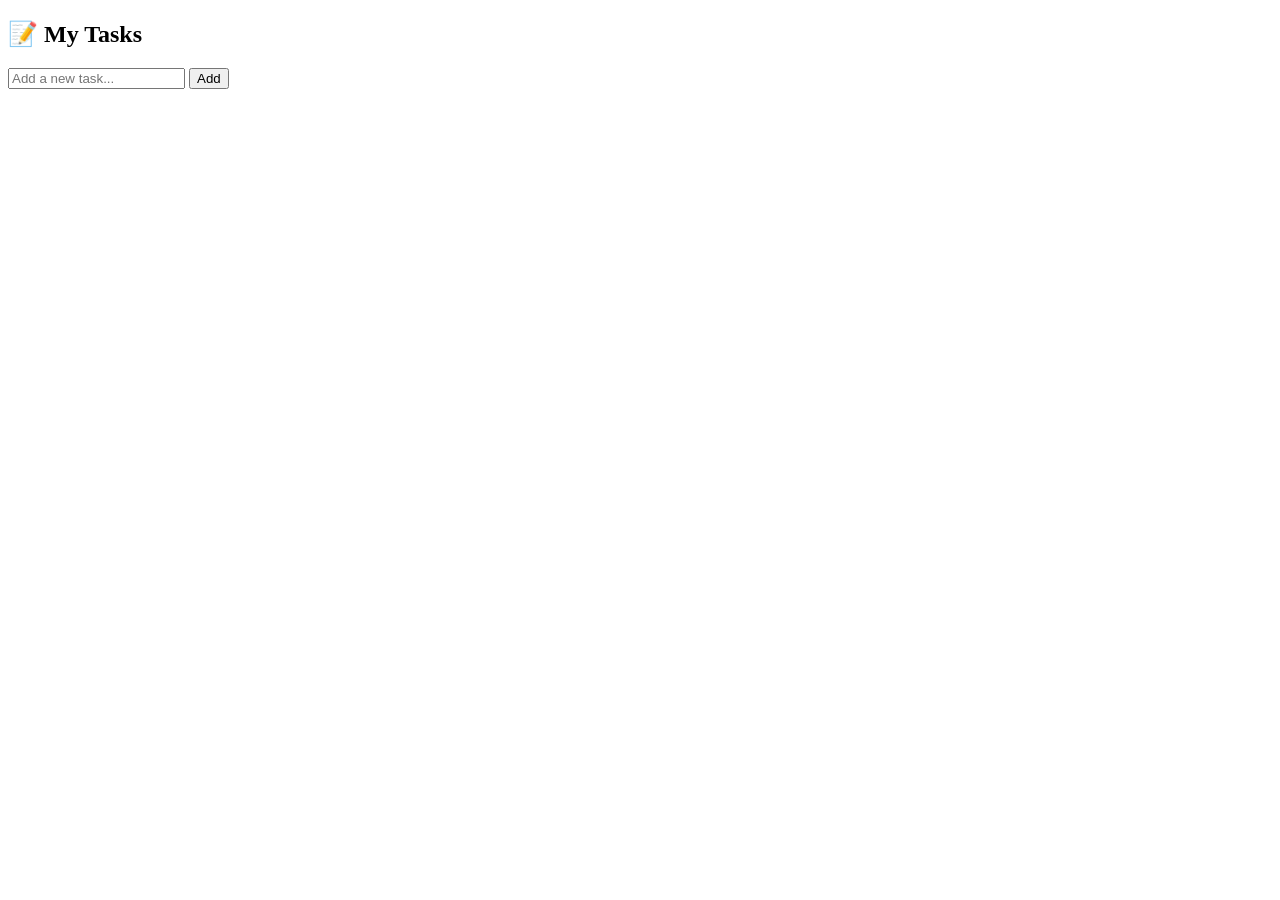
==== todo/index.html @ 26c0f0bf "Initial commit" ====
<!DOCTYPE html>
<html lang="en">
<head>
    <meta charset="UTF-8">
    <title>Simple To-Do List</title>
    <link rel="stylesheet" href="style.css">
</head>
<body>
    <div class="todo-container">
        <h2>📝 My Tasks</h2>
        <div class="input-group">
            <input type="text" id="taskInput" placeholder="Add a new task...">
            <button onclick="addTask()">Add</button>
        </div>
        <ul id="taskList"></ul>
    </div>
    <script src="script.js"></script>
</body>
</html>
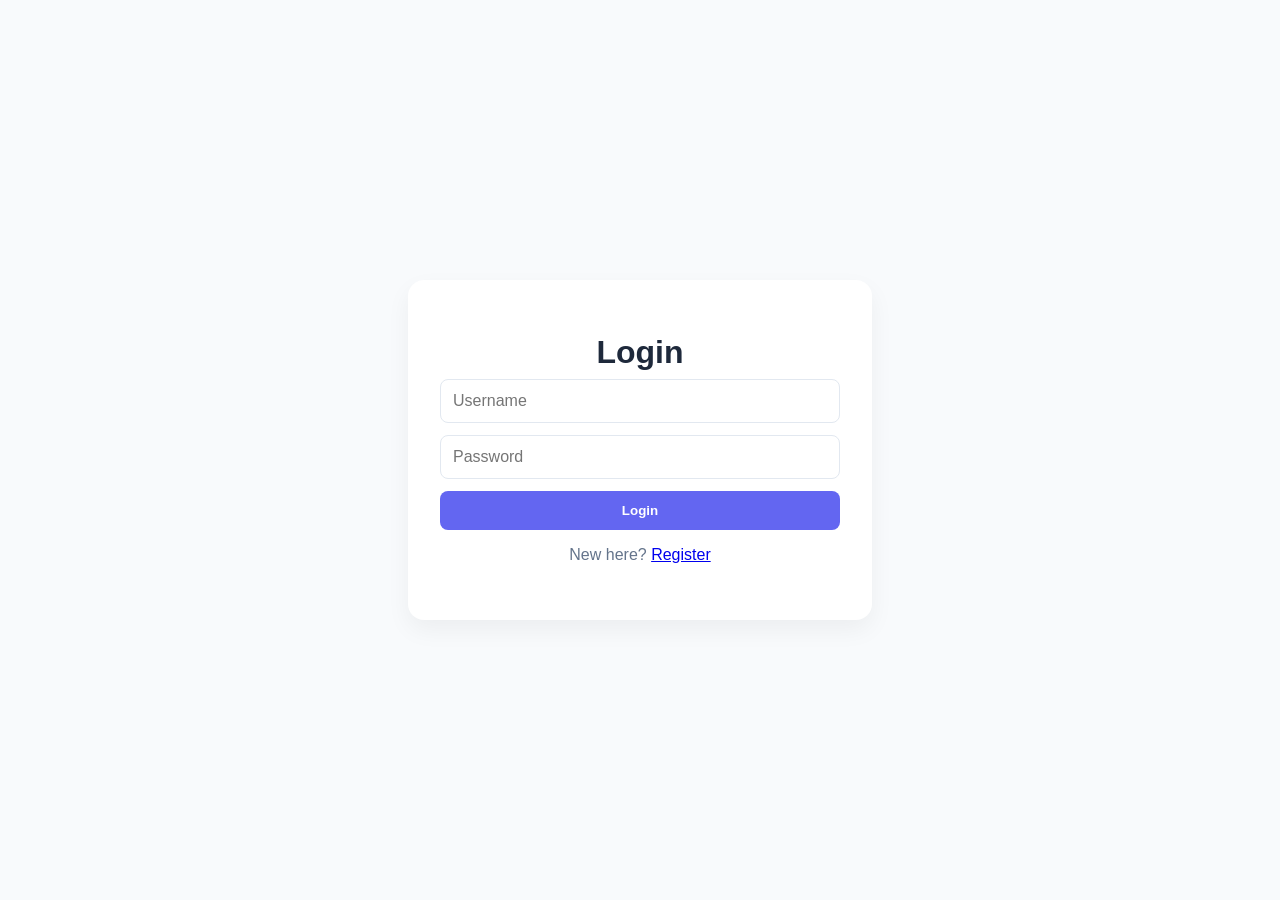
==== commit 1ed0e3f0: "Ini" ====
--- a/todo/index.html
+++ b/todo/index.html
@@ -2,15 +2,18 @@
 <html lang="en">
 <head>
     <meta charset="UTF-8">
-    <title>Simple To-Do List</title>
+    <title>My Tasks</title>
     <link rel="stylesheet" href="style.css">
 </head>
-<body>
-    <div class="todo-container">
-        <h2>📝 My Tasks</h2>
-        <div class="input-group">
+<body onload="checkAccess()">
+    <div class="card task-card">
+        <div class="app-header">
+            <h2 id="welcome">My Tasks</h2>
+            <button onclick="logout()" class="btn-logout">Logout</button>
+        </div>
+        <div class="input-row">
             <input type="text" id="taskInput" placeholder="Add a new task...">
-            <button onclick="addTask()">Add</button>
+            <button onclick="addTask()" class="btn-add">+</button>
         </div>
         <ul id="taskList"></ul>
     </div>
--- a/todo/style.css
+++ b/todo/style.css
@@ -0,0 +1,107 @@
+:root {
+    --primary: #6366f1;
+    --bg: #f8fafc;
+    --card: #ffffff;
+    --text: #1e293b;
+    --danger: #ef4444;
+}
+
+body {
+    font-family: 'Inter', sans-serif;
+    background-color: var(--bg);
+    color: var(--text);
+    display: flex;
+    justify-content: center;
+    align-items: center;
+    min-height: 100vh;
+    margin: 0;
+}
+
+.card {
+    background: var(--card);
+    padding: 2rem;
+    border-radius: 16px;
+    box-shadow: 0 10px 25px rgba(0,0,0,0.05);
+    width: 100%;
+    max-width: 400px;
+    text-align: center;
+}
+
+h1, h2 { margin-bottom: 0.5rem; }
+p { color: #64748b; margin-bottom: 1.5rem; }
+
+input {
+    width: 100%;
+    padding: 12px;
+    margin-bottom: 12px;
+    border: 1px solid #e2e8f0;
+    border-radius: 8px;
+    box-sizing: border-box;
+    font-size: 1rem;
+}
+
+.btn-primary {
+    width: 100%;
+    padding: 12px;
+    background: var(--primary);
+    color: white;
+    border: none;
+    border-radius: 8px;
+    cursor: pointer;
+    font-weight: 600;
+}
+
+.app-header {
+    display: flex;
+    justify-content: space-between;
+    align-items: center;
+    margin-bottom: 1.5rem;
+}
+
+.btn-logout {
+    background: none;
+    border: 1px solid #e2e8f0;
+    padding: 5px 10px;
+    border-radius: 6px;
+    cursor: pointer;
+}
+
+.input-row {
+    display: flex;
+    gap: 10px;
+    margin-bottom: 1rem;
+}
+
+.btn-add {
+    background: var(--primary);
+    color: white;
+    border: none;
+    border-radius: 8px;
+    width: 50px;
+    cursor: pointer;
+    font-size: 1.5rem;
+}
+
+ul {
+    list-style: none;
+    padding: 0;
+    text-align: left;
+}
+
+li {
+    background: #f1f5f9;
+    padding: 12px;
+    border-radius: 8px;
+    margin-bottom: 8px;
+    display: flex;
+    justify-content: space-between;
+    align-items: center;
+    transition: 0.2s;
+}
+
+.del-btn {
+    color: var(--danger);
+    cursor: pointer;
+    font-size: 1.2rem;
+    padding: 0 5px;
+}
